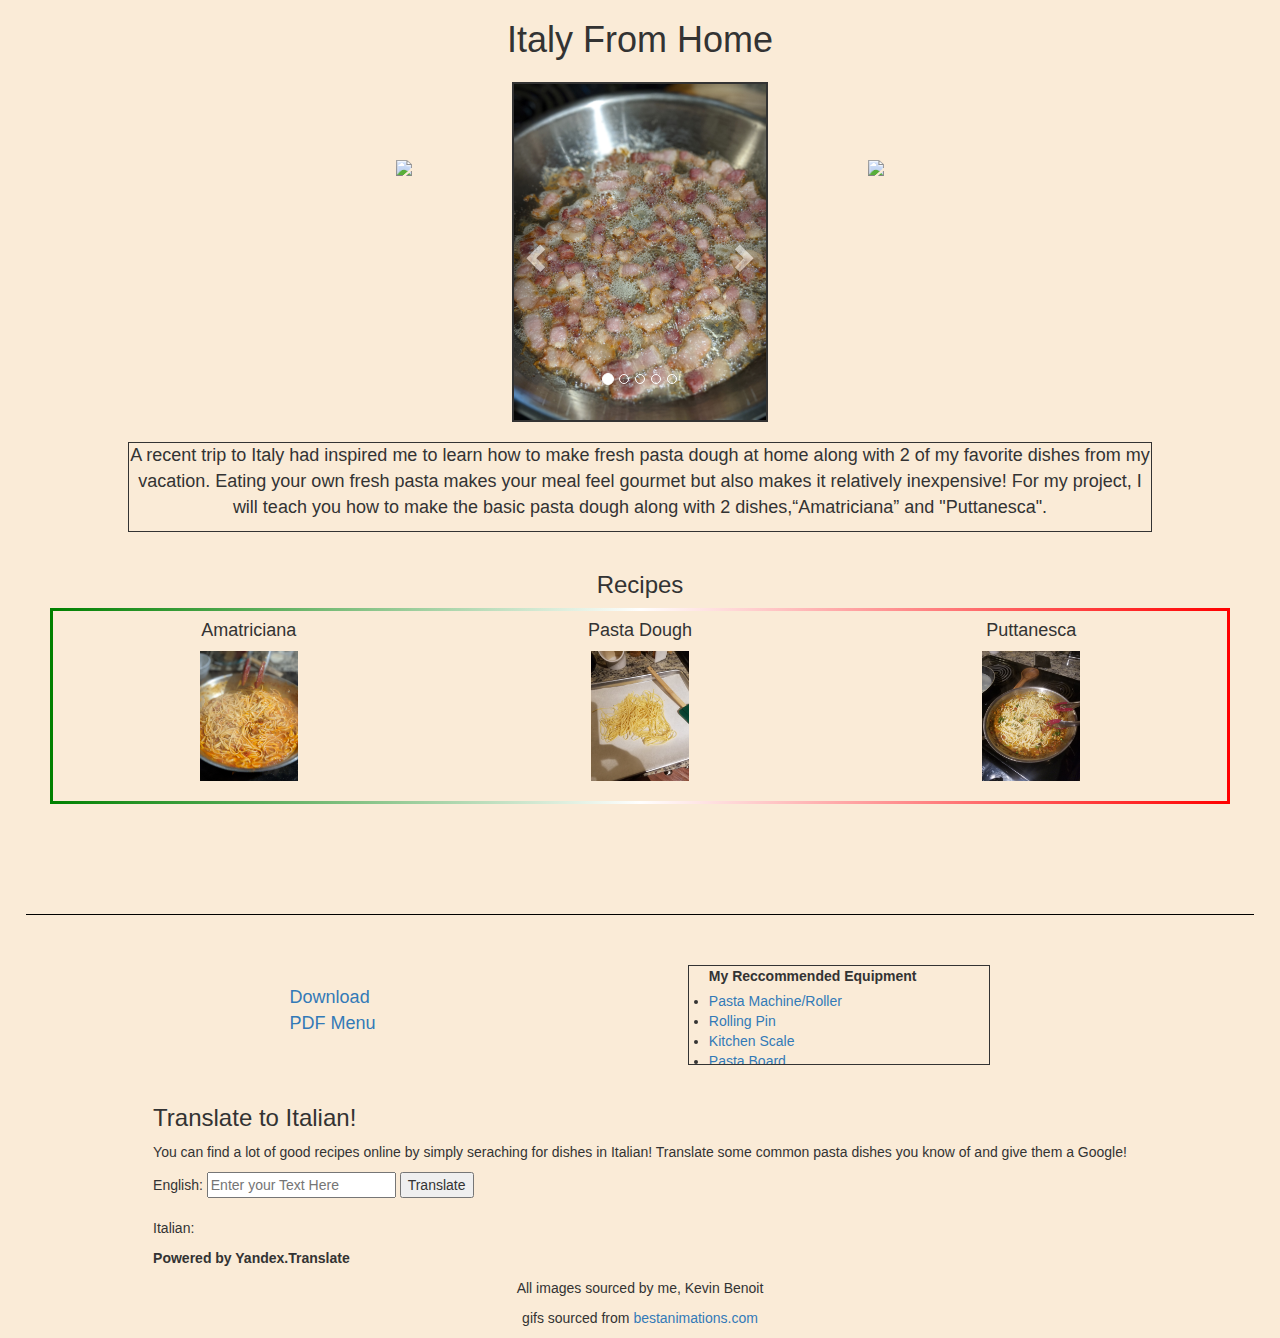
==== index.html @ d32e41bf "Add files via upload" ====
<!DOCTYPE html>
<html lang="en">
<head>
    <meta charset="UTF-8">
    <!-- https://www.w3schools.com/bootstrap/bootstrap_get_started.asp -->
    <!-- Latest compiled and minified CSS -->
    <link rel="stylesheet" href="https://maxcdn.bootstrapcdn.com/bootstrap/3.4.1/css/bootstrap.min.css">
    <!-- jQuery library -->
    <script src="https://ajax.googleapis.com/ajax/libs/jquery/3.4.1/jquery.min.js"></script>
    <!-- Latest compiled JavaScript -->
    <script src="https://maxcdn.bootstrapcdn.com/bootstrap/3.4.1/js/bootstrap.min.js"></script>
    <link rel="stylesheet" href="style.css">
    <title>Home Page</title>
</head>
<body>
    <h1>Italy From Home</h1>
    <div id="topPage">
        <img class="flag" src="http://bestanimations.com/Flags/Europe/Western/Italy/italy-flag-waving-animated-gif-17.gif">
        <!-- carousel using bootstrap -->
        <!-- https://www.w3schools.com/bootstrap/bootstrap_carousel.asp -->
        <div id="myCarousel" class="carousel slide" data-ride="carousel">
            <ol class="carousel-indicators">
                <li data-target="pastaCarousel" data-slide-to="0" class="active"></li>
                <li data-target="pastaCarousel" data-slide-to="1"></li>
                <li data-target="pastaCarousel" data-slide-to="2"></li>
                <li data-target="pastaCarousel" data-slide-to="3"></li>
                <li data-target="pastaCarousel" data-slide-to="4"></li>
            </ol>
            <div class="carousel-inner">
                <div class="item active">
                    <img src="images/ama1.jpg" alt="Dough">
                </div>

                <div class="item">
                    <img src="images/ama2.jpg" alt="Sauce1">
                </div>
                <div class="item">
                    <img src="images/dough/dough36.jpg" alt="Dough1">
                </div>
                <div class="item">
                    <img src="images/ama3.jpg" alt="Sauce2">
                </div>
                <div class="item">
                    <img src="images/puttanesca/put13.jpg" alt="Dough1">
                </div>
            </div>
            <a class="left carousel-control" href="#myCarousel" data-slide="prev">
                <span class="glyphicon glyphicon-chevron-left"></span>
                <span class="sr-only">Previous</span>
            </a>
            <a class="right carousel-control" href="#myCarousel" data-slide="next">
                <span class="glyphicon glyphicon-chevron-right"></span>
                <span class="sr-only">Next</span>
            </a>
        </div>
        <img class="flag" src="http://bestanimations.com/Flags/Europe/Western/Italy/italy-flag-waving-animated-gif-17.gif">
    </div>

    <div id="intro">
        <p>
            A recent trip to Italy had inspired me to learn how to make fresh pasta
            dough at home along with 2 of my favorite dishes from my vacation.
            Eating your own fresh pasta makes your meal feel gourmet but also makes
            it relatively inexpensive! For my project, I will teach you how to make
            the basic pasta dough along with 2 dishes,“Amatriciana” and "Puttanesca".
        </p>
    </div>
    <br>
    <h3>Recipes</h3>
    <div id="recipeBox">
        <div class="link">
            <h4>Amatriciana</h4>
            <a href="recipe1.html">
                <img class="recipeLink" src="images/ama17.jpg">
            </a>
        </div>
        <div class="link">
            <h4>Pasta Dough</h4>
            <a href="recipe2.html">
                <img class="recipeLink" src="images/dough/dough38.jpg">
            </a>
        </div>
        <div class="link">
            <h4>Puttanesca</h4>
            <a href="recipe3.html">
                <img id="tom" class="recipeLink" src="images/puttanesca/put14.jpg">
            </a>
        </div>

    </div>
    <br>
    <hr>
    <span id="resources">
        <a id="download" href="Menu.pdf" download="gcc_tutorial.pdf" target="_blank">Download PDF Menu</a>
        <div id="scrollbar" style="overflow: scroll; height: 100px">
            <ul>
                <label>My Reccommended Equipment</label>
                <li><a href="https://www.amazon.com/Marcato-8320-Machine-Cutter-Instructions/dp/B0009U5OSO/" target="_blank">Pasta Machine/Roller</a></li>
                <li><a href="https://www.amazon.com/Joseph-20085-Adjustable-Removable-Multicolored/dp/B0091QO3RK/" target="_blank">Rolling Pin</a></li>
                <li><a href="https://www.amazon.com/OXO-1157100-Digital-Scale-Black/dp/B0020L6T7K/" target="_blank">Kitchen Scale</a></li>
                <li><a href="https://www.amazon.com/gp/product/B0047T6VC6/ref=ppx_yo_dt_b_asin_title_o07_s00?ie=UTF8&psc=1" target="_blank">Pasta Board</a></li>
                <li><a href="https://www.amazon.com/Norpro-Stainless-Steel-Scraper-Chopper/dp/B000SSZ4Q4/" target="_blank">Bench Scraper</a></li>
            </ul>
        </div>
    </span>
    <br>
    <form id="googleForm">
        <h3>Translate to Italian!</h3>
        <p>You can find a lot of good recipes online by simply seraching for dishes in Italian!
            Translate some common pasta dishes you know of and give them a Google!
        </p>
        <fieldset>
            English: <input id="english" type="text" placeholder="Enter your Text Here">
            <input id="submitEnglish" type="submit" value="Translate">
        </fieldset>
        <br>
        <p id="response">Italian: </p>
        <p><strong>Powered by Yandex.Translate</strong></p>
    </form>
    <p>All images sourced by me, Kevin Benoit</p>
    <p>gifs sourced from <a href="http://bestanimations.com/Flags/Europe/Western/Italy/Italy.html">bestanimations.com</a></p>
    <script src="script.js"></script>
</body>
</html>
---- style.css ----
body {
    background-color: antiquewhite;
    display:flex;
    flex-direction: column;
    align-items: center;
}

#topPage {
    display: flex;

    justify-content: center;
}
.carousel {
    margin-top: 1%;
    margin-bottom: 20px;
    border-style: solid;
    border-width: 2px;
    width: 20%;
    height: auto;
}

.flag {
    margin-top: 90px;
    margin-left: 100px;
    margin-right: 100px;
    height: 15%;
    width: auto;

}
#intro {
    text-align: center;
    margin-left: 10%;
    margin-right: 10%;
    border-style: solid;
    border-width: 1px;
    font-size: large;
}


#recipeBox {
    display:flex;
    text-align: center;
    margin-bottom: 70px;
    margin-left: 50px;
    margin-right: 50px;
    padding-bottom: 20px;;
    border-image: linear-gradient(to right,green 0%, white 50%, red 100%);
    border-image-slice: 1;
    border-style: solid;
}

.recipe {
    display: flex;
    text-align: center;
}

.recipeLink {
    width: 25%;
    height: auto;
}

#resources {
    display: flex;
    flex-direction: row;
}
#scrollbar {
    margin-top: 30px;
    margin-left: 150px;
    border-style: solid;
    border-width: 1px;
    width: 75%;
    height: auto;
}
#download {
    margin-right: 150px;
    margin-top: 50px;
    font-size: large;
}
ul{
    padding-left: 20px;
}
hr {
    border: 0;
    clear:both;
    display:block;
    width: 96%;
    background-color: black;
    height: 1px;
}
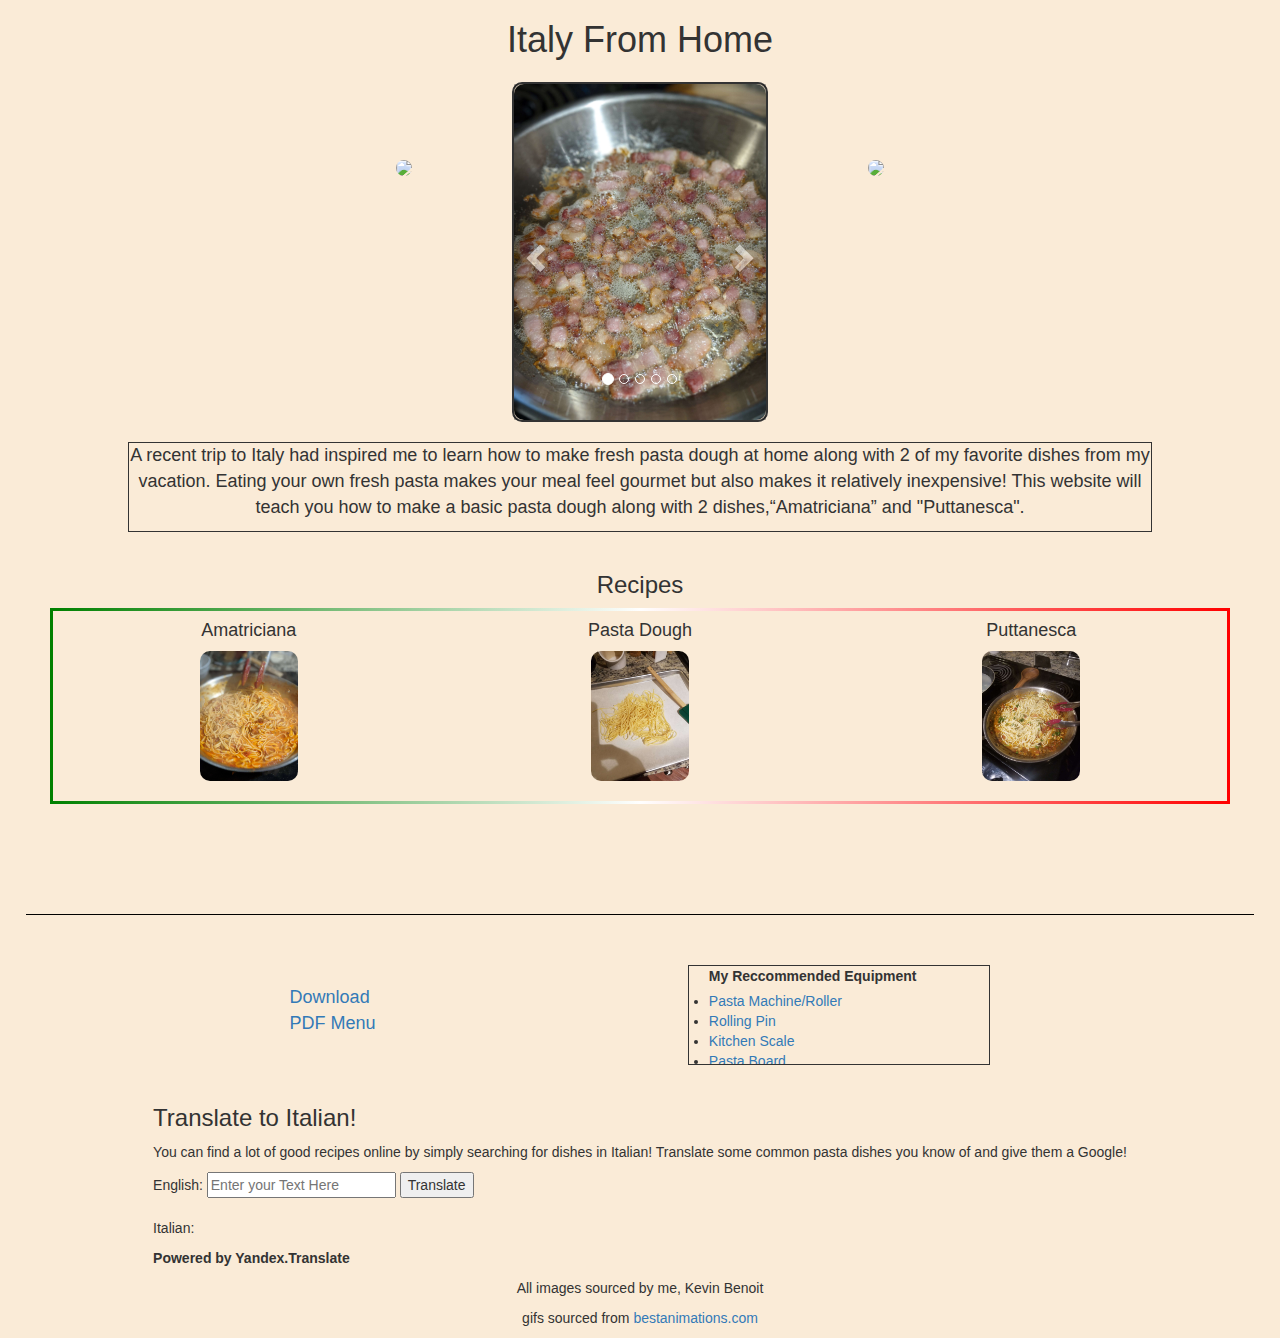
==== commit 1f4a7182: "Finished site" ====
--- a/index.html
+++ b/index.html
@@ -61,8 +61,8 @@
             A recent trip to Italy had inspired me to learn how to make fresh pasta
             dough at home along with 2 of my favorite dishes from my vacation.
             Eating your own fresh pasta makes your meal feel gourmet but also makes
-            it relatively inexpensive! For my project, I will teach you how to make
-            the basic pasta dough along with 2 dishes,“Amatriciana” and "Puttanesca".
+            it relatively inexpensive! This website will teach you how to make
+            a basic pasta dough along with 2 dishes,“Amatriciana” and "Puttanesca".
         </p>
     </div>
     <br>
@@ -106,7 +106,7 @@
     <br>
     <form id="googleForm">
         <h3>Translate to Italian!</h3>
-        <p>You can find a lot of good recipes online by simply seraching for dishes in Italian!
+        <p>You can find a lot of good recipes online by simply searching for dishes in Italian!
             Translate some common pasta dishes you know of and give them a Google!
         </p>
         <fieldset>
--- a/style.css
+++ b/style.css
@@ -17,6 +17,7 @@
     border-width: 2px;
     width: 20%;
     height: auto;
+    border-radius: 10px;
 }
 
 .flag {
@@ -48,7 +49,9 @@
     border-image-slice: 1;
     border-style: solid;
 }
-
+img {
+    border-radius: 10px;
+}
 .recipe {
     display: flex;
     text-align: center;
